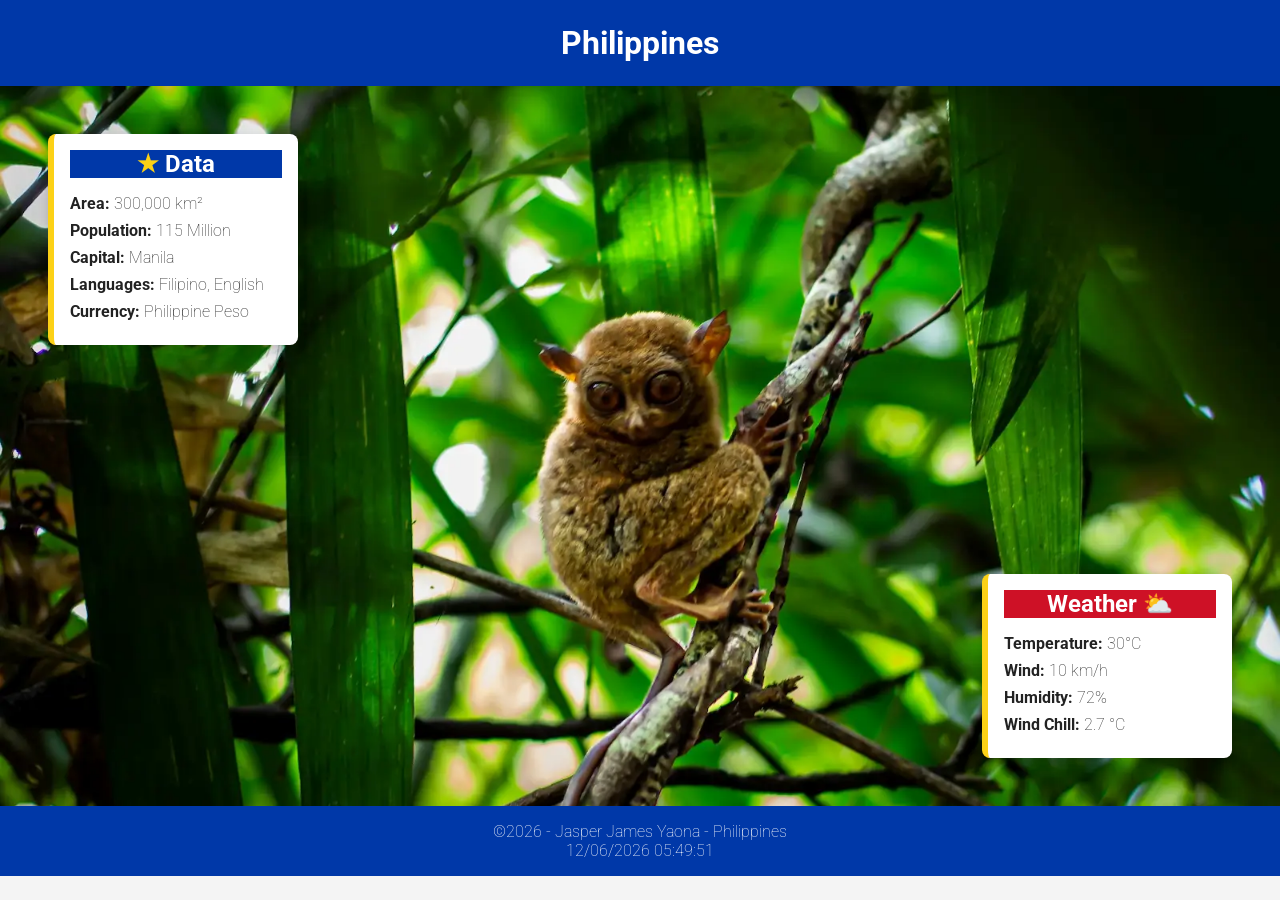
==== place.html @ 277cab28 "place" ====
<!DOCTYPE html>
<html lang="en">

<head>
    <meta charset="UTF-8">
    <meta name="viewport" content="width=device-width, initial-scale=1.0">
    <title>WDD 131 - Dynamic Web Fundamentals - Jasper James Yaona</title>
    <meta name="description" content="WDD 131 - Dynamic Web Fundamentals. Jasper James Yaona. Contains Phillipines Data">
    <link rel="stylesheet" href="styles/place.css" />
    <link rel="stylesheet" href="styles/place-large.css" />
    <script src="scripts/place.js" defer></script>
    <script src="scripts/getdates.js" defer></script>
    <link rel="preconnect" href="https://fonts.googleapis.com">
    <link rel="preconnect" href="https://fonts.gstatic.com" crossorigin>
    <link href="https://fonts.googleapis.com/css2?family=Roboto:ital,wght@0,100..900;1,100..900&display=swap"
        rel="stylesheet">
</head>

<body>
    <header>
        <h1>Philippines</h1>
    </header>
    <main>
        
            <picture class="hero">
                  <source srcset="images/hero-large.webp" media="(min-width: 700px)" >
                  <img src="images/hero-small.webp" alt="Beautiful view of the Philippines">

            </picture>
        
         <section class="card data">
        <h2>Data</h2>

         <ul>
        <li><strong>Area:</strong> 300,000 km²</li>
        <li><strong>Population:</strong> 115 Million</li>
        <li><strong>Capital:</strong> Manila</li>
        <li><strong>Languages:</strong> Filipino, English</li>
        <li><strong>Currency:</strong> Philippine Peso</li>
    </ul>
    </section>

    <section class="card weather">
        <h2>Weather</h2>

        <img src="images/weather.svg" alt="Weather icon" class="weather-icon">

        <ul>
        <li><strong>Temperature:</strong> 30°C</li>
        <li><strong>Wind:</strong> 10 km/h</li>
        <li><strong>Humidity:</strong> 72%</li>
        <li><strong>Wind Chill:</strong> <span id="windchill"></span></li>
    </ul>
    </section>

    </main>
    <footer>
        <p>
            ©<span id="currentyear"></span> - Jasper James Yaona - Philippines
        </p>
        <p id="lastModified">

        </p>
    </footer>
</body>

</html>
---- styles/place.css ----
:root{
    --primary:#0038A8;
    --secondary:#CE1126;
    --accent:#FCD116;
    --light:#fff;
    --background:#f4f4f4;
    --text:#222;
}

*{
    margin:0;
    padding:0;
    box-sizing:border-box;
}

body{
    font-family: "Roboto", sans-serif;
    font-weight: 100;
    background:var(--background);
    color:var(--text);
}

header{
    background:var(--primary);
    color:white;
    text-align:center;
    padding:1.5rem;
}

.hero img{
    width:100%;
    display:block;
}

.data,
.weather{
    background:white;
    margin:1rem;
    padding:1rem;
    border-radius:8px;
    box-shadow:0 2px 6px rgba(0,0,0,.2);
}

.data h2,
.weather h2{
    text-align:center;
    margin-bottom:1rem;
}
.data h2 {
    background: var(--primary);
    color: white;
}

.weather h2 {
    background: var(--secondary);
    color: white;
}
.weather-icon{
    display:block;
    width:60px;
    margin:0 auto 1rem;
}

ul {
    list-style: none;
    padding: 0;
}

li {
    margin: .5rem 0;
}

.data,
.weather {
    background: white;
    border-left: 6px solid var(--accent);
    box-shadow: 0 4px 10px rgba(0,0,0,.15);
}

.data h2::before {
    content: "★ ";
    color: var(--accent);
}

.weather h2::after {
    content: " ☀";
    color: var(--accent);
}
footer{
    background:var(--primary);
    color:white;
    text-align:center;
    padding:1rem;
}
---- styles/place-large.css ----
@media screen and (min-width:700px){

main{
    position:relative;
}

.hero img{
    height:80vh;
    object-fit:cover;
}

.data{
    position:absolute;

    top:2rem;
    left:2rem;

    width:250px;
}

.weather{
    position:absolute;

    right:2rem;
    bottom:2rem;

    width:250px;
}

.weather h2::after{
    content:" ⛅";
}
.weather-icon {
    display: none;
}
}
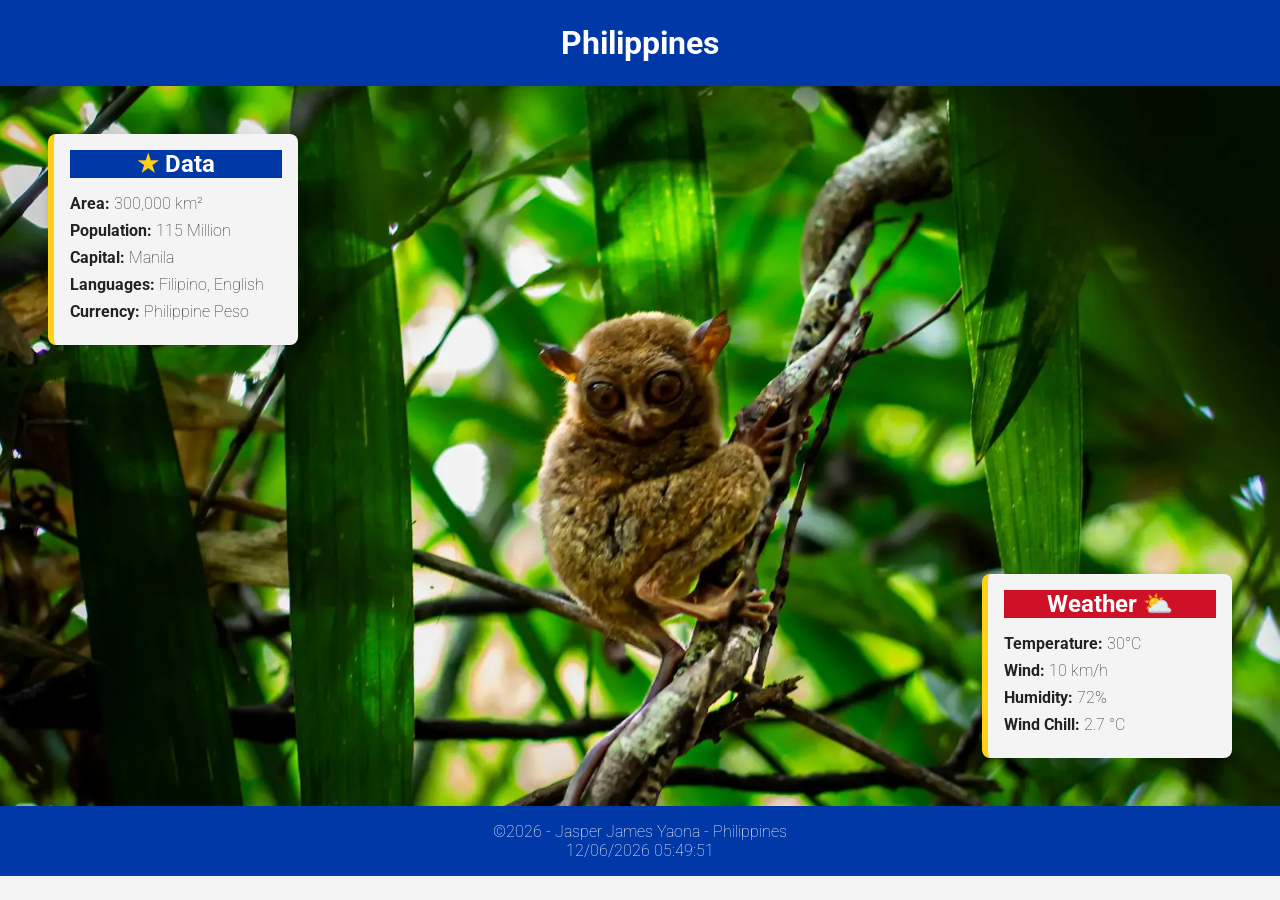
==== commit 48bf8347: "edite js" ====
--- a/place.html
+++ b/place.html
@@ -24,7 +24,7 @@
         
             <picture class="hero">
                   <source srcset="images/hero-large.webp" media="(min-width: 700px)" >
-                  <img src="images/hero-small.webp" alt="Beautiful view of the Philippines">
+                  <img src="images/hero-small.webp" alt="Beautiful Tarsier of the Philippines">
 
             </picture>
         
--- a/styles/place.css
+++ b/styles/place.css
@@ -5,6 +5,7 @@
     --light:#fff;
     --background:#f4f4f4;
     --text:#222;
+  
 }
 
 *{
@@ -22,7 +23,7 @@
 
 header{
     background:var(--primary);
-    color:white;
+    color:var(--light);
     text-align:center;
     padding:1.5rem;
 }
@@ -34,7 +35,7 @@
 
 .data,
 .weather{
-    background:white;
+    background:var(--background);
     margin:1rem;
     padding:1rem;
     border-radius:8px;
@@ -48,12 +49,12 @@
 }
 .data h2 {
     background: var(--primary);
-    color: white;
+    color: var(--light);
 }
 
 .weather h2 {
     background: var(--secondary);
-    color: white;
+    color: var(--light);
 }
 .weather-icon{
     display:block;
@@ -72,7 +73,7 @@
 
 .data,
 .weather {
-    background: white;
+    background: var(--background);
     border-left: 6px solid var(--accent);
     box-shadow: 0 4px 10px rgba(0,0,0,.15);
 }
@@ -88,7 +89,7 @@
 }
 footer{
     background:var(--primary);
-    color:white;
+    color:var(--light);
     text-align:center;
     padding:1rem;
 }
